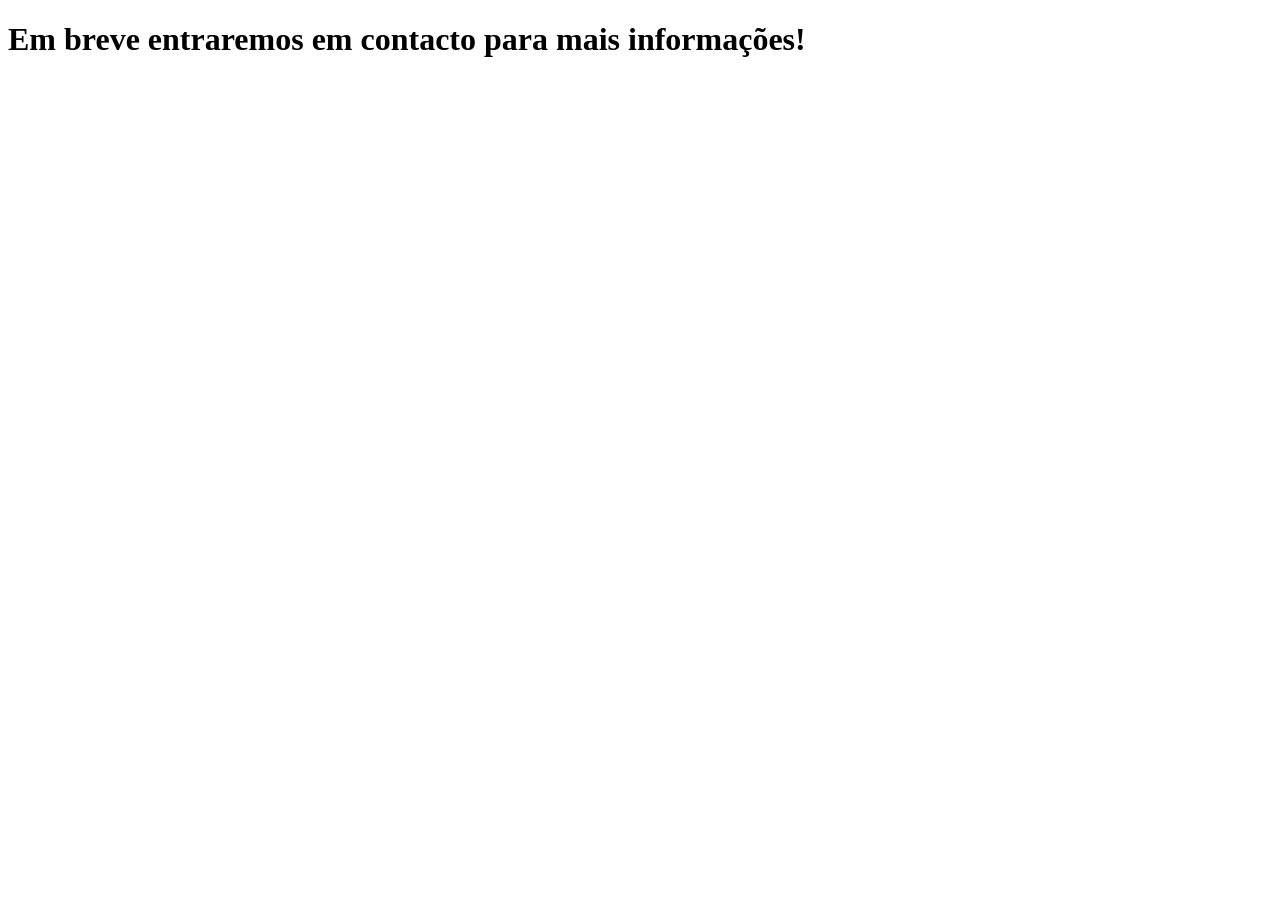
==== index.html @ d5c022e6 "Rename Renata_Tarefa7/index.html to index.html" ====
<!DOCTYPE html>
<html">
<head>
<meta charset="UTF-8">
<title>Conclusão de formulário</title>
</head>
<body>
<h1>Em breve entraremos em contacto para mais informações!</h1>
</body>
</html>

    </body>
</html>
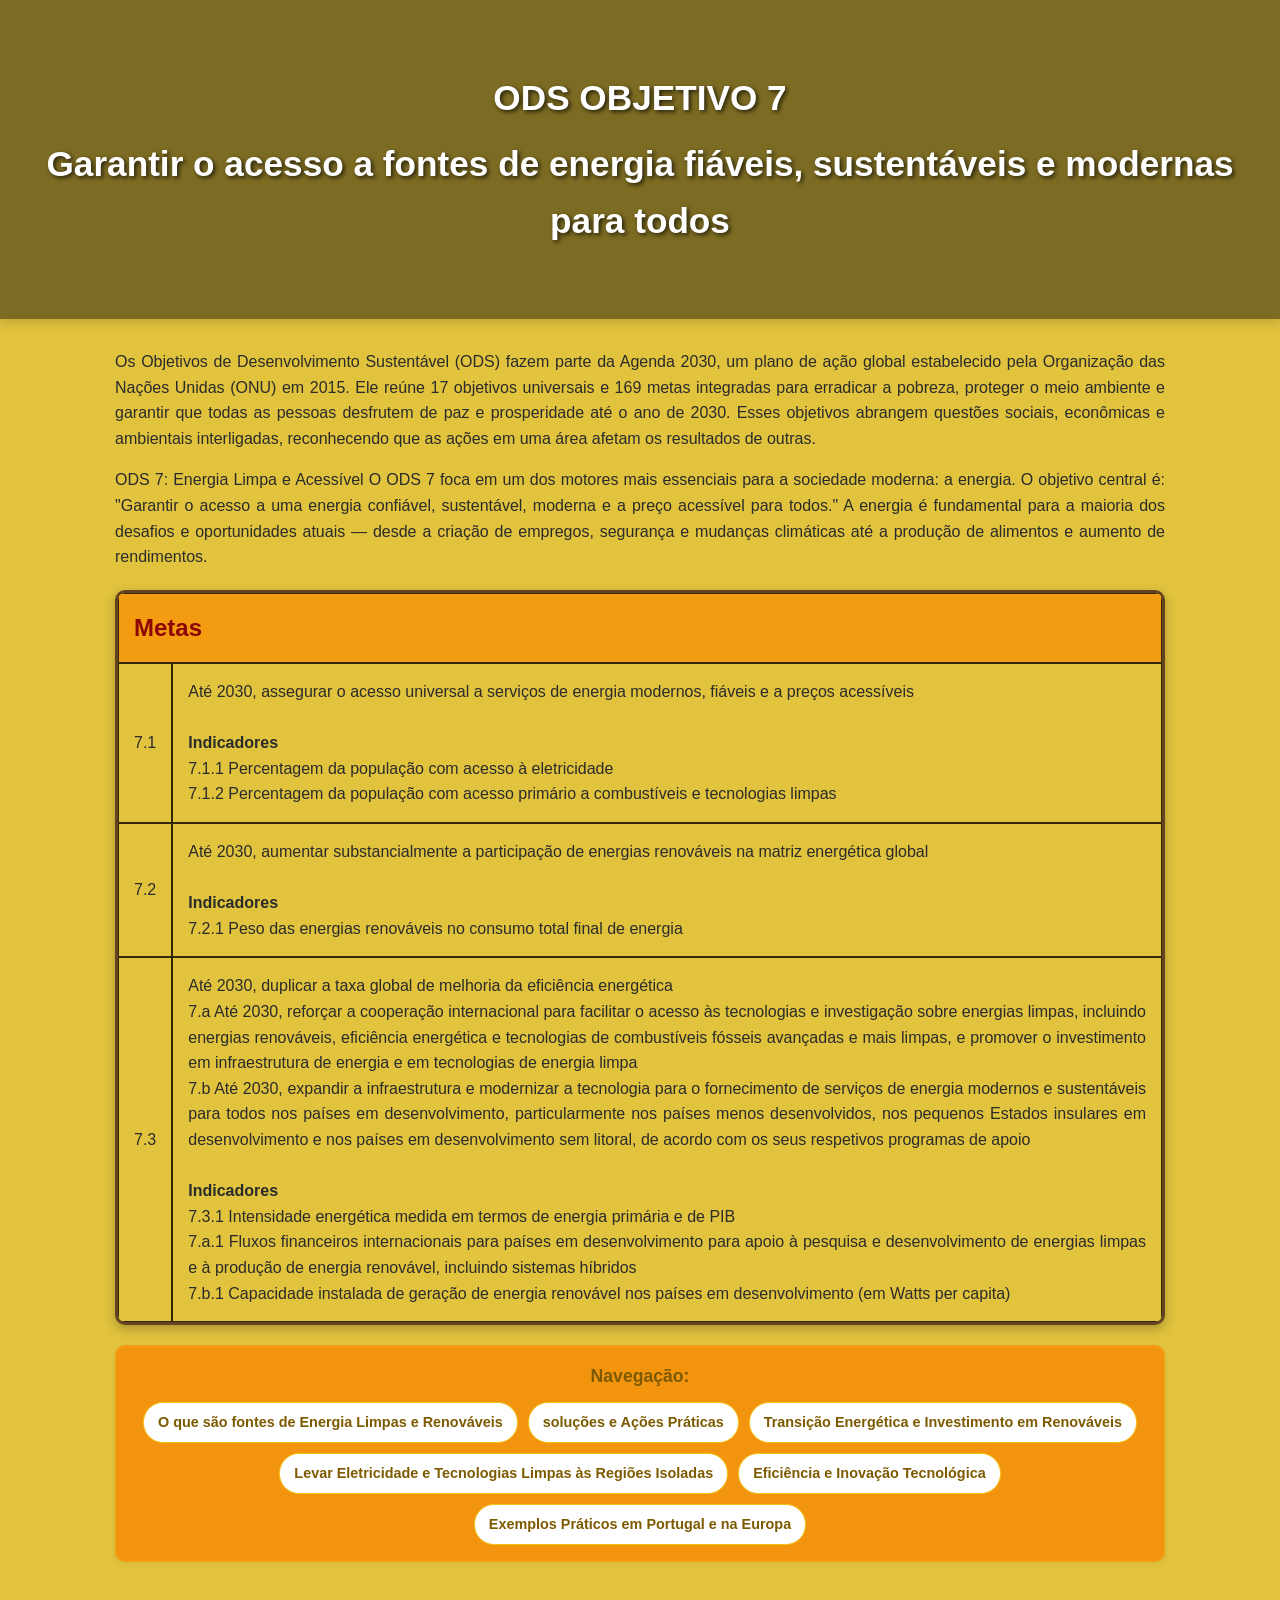
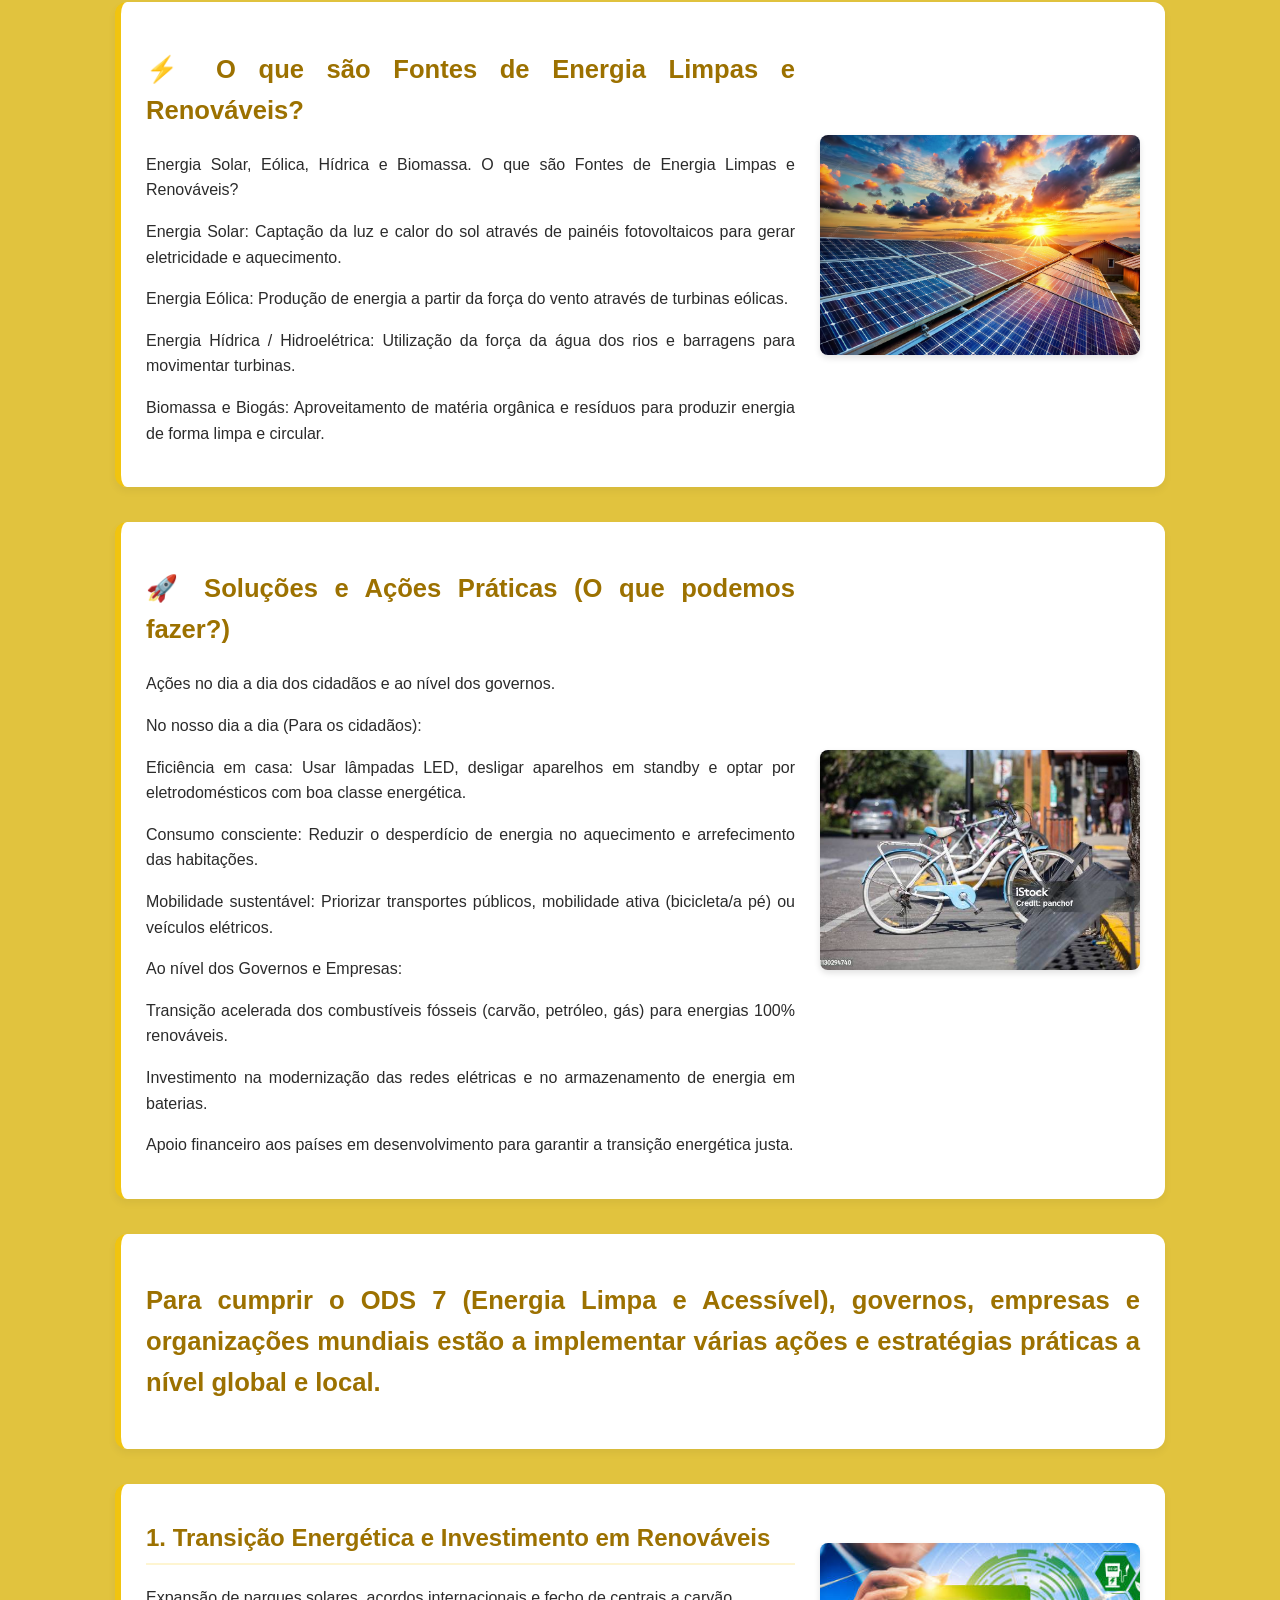
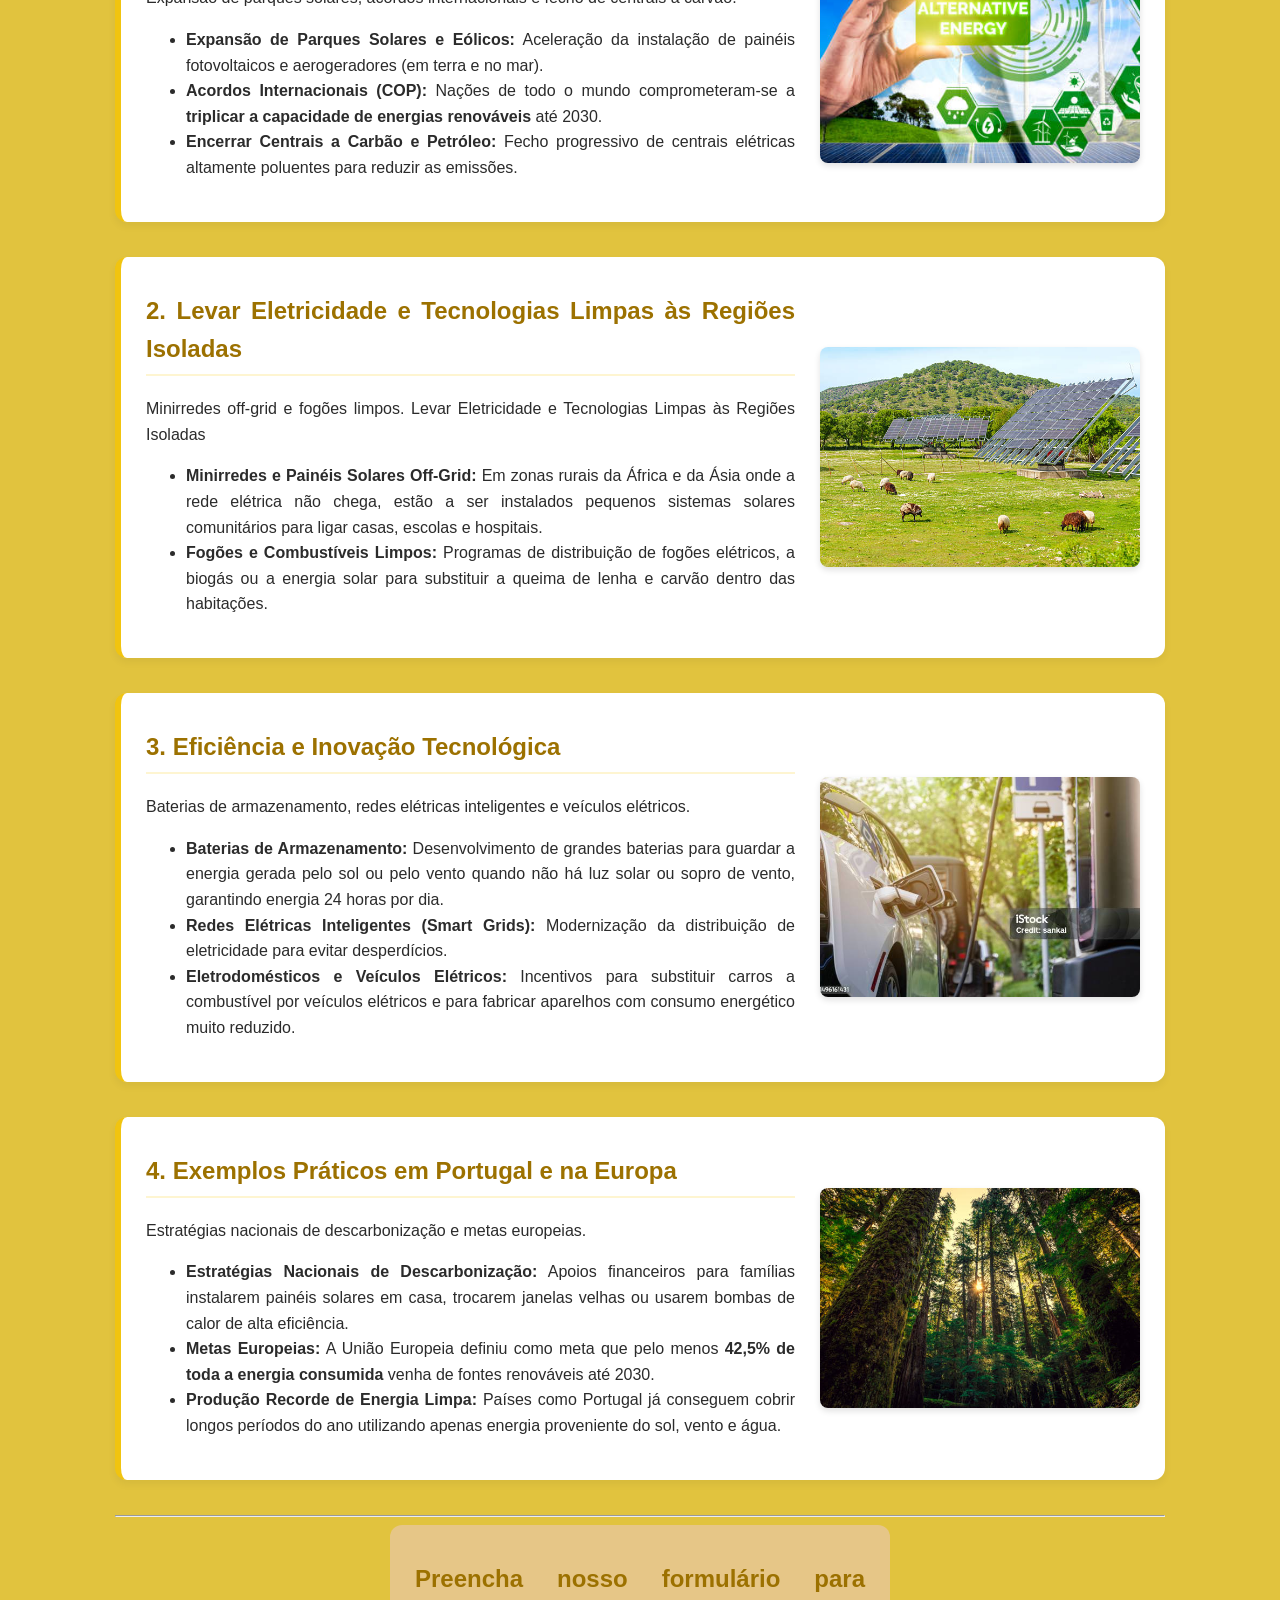
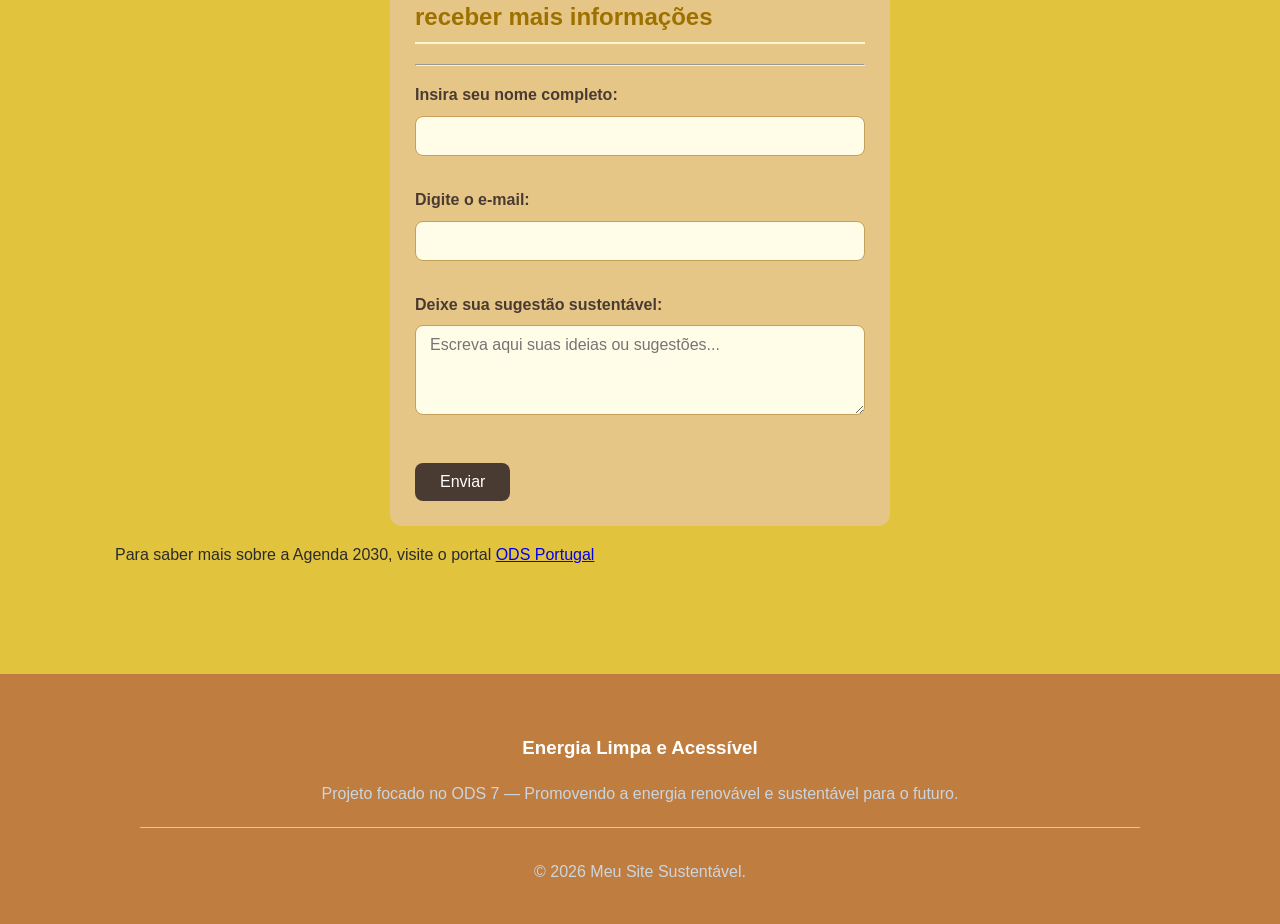
==== commit e5df2fe9: "Rename pagina2html.html to index.html" ====
--- a/index.html
+++ b/index.html
@@ -1,13 +1,223 @@
 <!DOCTYPE html>
-<html">
+<html lang="pt">
 <head>
-<meta charset="UTF-8">
-<title>Conclusão de formulário</title>
+    <meta charset="UTF-8">
+    <meta name="viewport" content="width=device-width, initial-scale=1.0">
+    <title>Objetivo 7</title>
+    <link rel="stylesheet" href="Objetivo7.css">
 </head>
 <body>
-<h1>Em breve entraremos em contacto para mais informações!</h1>
+
+    <!-- CABEÇALHO -->
+    <header>
+        <h1 class="centrado">ODS OBJETIVO 7</h1>
+        <h1 class="centrado">Garantir o acesso a fontes de energia fiáveis, sustentáveis e modernas para todos</h1>
+    </header>
+
+    <main>
+        <p>Os Objetivos de Desenvolvimento Sustentável (ODS) fazem parte da Agenda 2030, um plano de ação global estabelecido pela Organização das Nações Unidas (ONU) em 2015. Ele reúne 17 objetivos universais e 169 metas integradas para erradicar a pobreza, proteger o meio ambiente e garantir que todas as pessoas desfrutem de paz e prosperidade até o ano de 2030.
+
+Esses objetivos abrangem questões sociais, econômicas e ambientais interligadas, reconhecendo que as ações em uma área afetam os resultados de outras.</p>
+<p>ODS 7: Energia Limpa e Acessível
+O ODS 7 foca em um dos motores mais essenciais para a sociedade moderna: a energia. O objetivo central é:
+
+"Garantir o acesso a uma energia confiável, sustentável, moderna e a preço acessível para todos."
+
+A energia é fundamental para a maioria dos desafios e oportunidades atuais — desde a criação de empregos, segurança e mudanças climáticas até a produção de alimentos e aumento de rendimentos.</p>
+        <!-- TABELA DE METAS E INDICADORES -->
+        <table border="1">
+            <thead>
+                <tr>
+                    <th colspan="2"><h1>Metas</h1></th>
+                </tr>
+            </thead>
+            <tbody>
+                <tr>
+                    <td>7.1</td>
+                    <td>
+                        Até 2030, assegurar o acesso universal a serviços de energia modernos, fiáveis e a preços acessíveis
+                        <br><br>
+                        <strong>Indicadores</strong><br>
+                        7.1.1 Percentagem da população com acesso à eletricidade<br>
+                        7.1.2 Percentagem da população com acesso primário a combustíveis e tecnologias limpas
+                    </td>
+                </tr>
+                <tr>
+                    <td>7.2</td>
+                    <td>
+                        Até 2030, aumentar substancialmente a participação de energias renováveis na matriz energética global
+                        <br><br>
+                        <strong>Indicadores</strong><br>
+                        7.2.1 Peso das energias renováveis no consumo total final de energia
+                    </td>
+                </tr>
+                <tr>
+                    <td>7.3</td>
+                    <td>
+                        Até 2030, duplicar a taxa global de melhoria da eficiência energética<br>
+                        7.a Até 2030, reforçar a cooperação internacional para facilitar o acesso às tecnologias e investigação sobre energias limpas, incluindo energias renováveis, eficiência energética e tecnologias de combustíveis fósseis avançadas e mais limpas, e promover o investimento em infraestrutura de energia e em tecnologias de energia limpa<br>
+                        7.b Até 2030, expandir a infraestrutura e modernizar a tecnologia para o fornecimento de serviços de energia modernos e sustentáveis para todos nos países em desenvolvimento, particularmente nos países menos desenvolvidos, nos pequenos Estados insulares em desenvolvimento e nos países em desenvolvimento sem litoral, de acordo com os seus respetivos programas de apoio
+                        <br><br>
+                        <strong>Indicadores</strong><br>
+                        7.3.1 Intensidade energética medida em termos de energia primária e de PIB<br>
+                        7.a.1 Fluxos financeiros internacionais para países em desenvolvimento para apoio à pesquisa e desenvolvimento de energias limpas e à produção de energia renovável, incluindo sistemas híbridos<br>
+                        7.b.1 Capacidade instalada de geração de energia renovável nos países em desenvolvimento (em Watts per capita)
+                    </td>
+                </tr>
+            </tbody>
+        </table>
+
+        <!-- MENU DE NAVEGAÇÃO -->
+        <nav>
+            <div class="nav-title">Navegação:</div>
+            <div class="nav-links">
+                <a href="#fontes-energia">O que são fontes de Energia Limpas e Renováveis</a>
+                <a href="#solucoes-praticas">soluções e Ações Práticas</a>
+                <a href="#transicao-energetica">Transição Energética e Investimento em Renováveis</a>
+                <a href="#regioes-isoladas">Levar Eletricidade e Tecnologias Limpas às Regiões Isoladas</a>
+                <a href="#eficiencia-inovacao">Eficiência e Inovação Tecnológica</a>
+                <a href="#exemplos-portugal-europa">Exemplos Práticos em Portugal e na Europa</a>
+            </div>
+        </nav>
+
+        <!-- SECÇÃO 1 -->
+        <section id="fontes-energia" class="card">
+            <div class="content-grid">
+                <div>
+                    <h1>⚡ O que são Fontes de Energia Limpas e Renováveis?</h1>
+                    <p>Energia Solar, Eólica, Hídrica e Biomassa. O que são Fontes de Energia Limpas e Renováveis?</p>
+                    <p>Energia Solar: Captação da luz e calor do sol através de painéis fotovoltaicos para gerar eletricidade e aquecimento.</p>
+                    <p>Energia Eólica: Produção de energia a partir da força do vento através de turbinas eólicas.</p>
+                    <p>Energia Hídrica / Hidroelétrica: Utilização da força da água dos rios e barragens para movimentar turbinas.</p>
+                    <p>Biomassa e Biogás: Aproveitamento de matéria orgânica e resíduos para produzir energia de forma limpa e circular.</p>
+                </div>
+                       <img src="imagem/painelsolar.jpg" alt="Painel Solar" class="img-destaque">
+            </div>
+        </section>
+
+        <!-- SECÇÃO 2 -->
+        <section id="solucoes-praticas" class="card">
+            <div class="content-grid">
+                <div>
+                    <h1>🚀 Soluções e Ações Práticas (O que podemos fazer?)</h1>
+                    <p>Ações no dia a dia dos cidadãos e ao nível dos governos.</p>
+                    <p>No nosso dia a dia (Para os cidadãos):</p>
+                    <p>Eficiência em casa: Usar lâmpadas LED, desligar aparelhos em standby e optar por eletrodomésticos com boa classe energética.</p>
+                    <p>Consumo consciente: Reduzir o desperdício de energia no aquecimento e arrefecimento das habitações.</p>
+                    <p>Mobilidade sustentável: Priorizar transportes públicos, mobilidade ativa (bicicleta/a pé) ou veículos elétricos.</p>
+                    <p>Ao nível dos Governos e Empresas:</p>
+                    <p>Transição acelerada dos combustíveis fósseis (carvão, petróleo, gás) para energias 100% renováveis.</p>
+                    <p>Investimento na modernização das redes elétricas e no armazenamento de energia em baterias.</p>
+                    <p>Apoio financeiro aos países em desenvolvimento para garantir a transição energética justa.</p>
+                </div>
+                 <img src="imagem/bicicletas.jpg" alt="Bicicletas" class="img-destaque">
+            </div>
+        </section>
+
+        <!-- TEXTO INTRODUTÓRIO DAS ÁREAS DO ODS 7 -->
+        <section class="card texto-introducao">
+            <h1>Para cumprir o ODS 7 (Energia Limpa e Acessível), governos, empresas e organizações mundiais estão a implementar várias ações e estratégias práticas a nível global e local.</h1>
+            
+        </section>
+
+        <!-- SECÇÃO 3 -->
+        <section id="transicao-energetica" class="card">
+            <div class="content-grid">
+                <div>
+                    <h2>1. Transição Energética e Investimento em Renováveis</h2>
+                    <p>Expansão de parques solares, acordos internacionais e fecho de centrais a carvão.</p>
+                    <ul>
+                        <li><strong>Expansão de Parques Solares e Eólicos:</strong> Aceleração da instalação de painéis fotovoltaicos e aerogeradores (em terra e no mar).</li>
+                        <li><strong>Acordos Internacionais (COP):</strong> Nações de todo o mundo comprometeram-se a <strong>triplicar a capacidade de energias renováveis</strong> até 2030.</li>
+                        <li><strong>Encerrar Centrais a Carbão e Petróleo:</strong> Fecho progressivo de centrais elétricas altamente poluentes para reduzir as emissões.</li>
+                    </ul>
+                </div>
+                <img src="imagem/energiaalternativa.jpg" alt="Energia Alternativa" class="img-destaque">
+            </div>
+        </section>
+
+        <!-- SECÇÃO 4 -->
+        <section id="regioes-isoladas" class="card">
+            <div class="content-grid">
+                <div>
+                    <h2>2. Levar Eletricidade e Tecnologias Limpas às Regiões Isoladas</h2>
+                    <p>Minirredes off-grid e fogões limpos. Levar Eletricidade e Tecnologias Limpas às Regiões Isoladas</p>
+                    <ul>
+                        <li><strong>Minirredes e Painéis Solares Off-Grid:</strong> Em zonas rurais da África e da Ásia onde a rede elétrica não chega, estão a ser instalados pequenos sistemas solares comunitários para ligar casas, escolas e hospitais.</li>
+                        <li><strong>Fogões e Combustíveis Limpos:</strong> Programas de distribuição de fogões elétricos, a biogás ou a energia solar para substituir a queima de lenha e carvão dentro das habitações.</li>
+                    </ul>
+                </div>
+                 <img src="imagem/energiaparazonasrurais.jpg" alt="Energia para Zonas Rurais" class="img-destaque">
+            </div>
+        </section>
+
+        <!-- SECÇÃO 5 -->
+        <section id="eficiencia-inovacao" class="card">
+            <div class="content-grid">
+                <div>
+                    <h2>3. Eficiência e Inovação Tecnológica</h2>
+                    <p>Baterias de armazenamento, redes elétricas inteligentes e veículos elétricos.</p>
+                    <ul>
+                        <li><strong>Baterias de Armazenamento:</strong> Desenvolvimento de grandes baterias para guardar a energia gerada pelo sol ou pelo vento quando não há luz solar ou sopro de vento, garantindo energia 24 horas por dia.</li>
+                        <li><strong>Redes Elétricas Inteligentes (Smart Grids):</strong> Modernização da distribuição de eletricidade para evitar desperdícios.</li>
+                        <li><strong>Eletrodomésticos e Veículos Elétricos:</strong> Incentivos para substituir carros a combustível por veículos elétricos e para fabricar aparelhos com consumo energético muito reduzido.</li>
+                    </ul>
+                </div>
+                 <img src="imagem/carroeletricoabastecendo.jpg" alt="Carro Elétrico Abastecendo" class="img-destaque">
+            </div>
+        </section>
+
+        <!-- SECÇÃO 6 -->
+        <section id="exemplos-portugal-europa" class="card">
+            <div class="content-grid">
+                <div>
+                    <h2>4. Exemplos Práticos em Portugal e na Europa</h2>
+                    <p>Estratégias nacionais de descarbonização e metas europeias.</p>
+                    <ul>
+                        <li><strong>Estratégias Nacionais de Descarbonização:</strong> Apoios financeiros para famílias instalarem painéis solares em casa, trocarem janelas velhas ou usarem bombas de calor de alta eficiência.</li>
+                        <li><strong>Metas Europeias:</strong> A União Europeia definiu como meta que pelo menos <strong>42,5% de toda a energia consumida</strong> venha de fontes renováveis até 2030.</li>
+                        <li><strong>Produção Recorde de Energia Limpa:</strong> Países como Portugal já conseguem cobrir longos períodos do ano utilizando apenas energia proveniente do sol, vento e água.</li>
+                    </ul>
+                </div>
+                 <img src="imagem/floresta.jpg" alt="Floresta" class="img-destaque">
+            </div>
+        </section>
+
+        <hr>
+
+        <!-- FORMULÁRIO -->
+        <section class="form-section">
+            <h2>Preencha nosso formulário para receber mais informações</h2>
+            <hr>
+
+            <form action="Conclusão de formulário.html" method="GET">
+                <p>Insira seu nome completo:</p>
+                <input type="text" name="nome" required>
+
+                <p>Digite o e-mail:</p>
+                <input type="email" name="email" required>
+
+                <p>Deixe sua sugestão sustentável:</p>
+                <textarea name="sugestao" rows="4" cols="50" placeholder="Escreva aqui suas ideias ou sugestões..."></textarea>
+
+                <br><br>
+                <input type="submit" value="Enviar">
+            </form>
+        </section>
+        <p>
+  Para saber mais sobre a Agenda 2030, visite o portal 
+<a href="https://ods.pt/" target="_blank" rel="noopener">ODS Portugal</a>
+ </main>
+        <footer>
+  <div class="footer-conteudo">
+    <h3>Energia Limpa e Acessível</h3>
+    <p>Projeto focado no ODS 7 — Promovendo a energia renovável e sustentável para o futuro.</p>
+      
+  <div class="footer-creditos">
+    <p>&copy; 2026 Meu Site Sustentável.</p>
+  </div>
+</footer>
+    </main>
+
 </body>
 </html>
-
-    </body>
-</html>
--- a/Objetivo7.css
+++ b/Objetivo7.css
@@ -0,0 +1,269 @@
+
+html {
+    scroll-behavior: smooth;
+}
+
+body {
+    font-family: 'Segoe UI', Tahoma, Geneva, Verdana, sans-serif;
+    line-height: 1.6;
+    color: #2b2b2b;
+    background-color: #e1c33e; 
+    margin: 0;
+    padding: 0;
+}
+
+header {
+    text-align: center;
+    background: linear-gradient(rgba(0, 0, 0, 0.45), rgba(0, 0, 0, 0.45)), 
+                url('https://images.unsplash.com/photo-1466611653911-95081537e5b7?auto=format&fit=crop&w=1200&q=80') center/cover no-repeat;
+    color: #ffffff;
+    padding: 60px 20px;
+    margin-bottom: 30px;
+    box-shadow: 0 4px 10px rgba(0, 0, 0, 0.15);
+}
+
+h1.centrado {
+    text-align: center;
+}
+
+header h1.centrado {
+    margin: 10px 0;
+    font-size: 2.2rem;
+    color: #ffffff;
+    text-shadow: 2px 2px 4px rgba(0, 0, 0, 0.7);
+    
+}
+
+main {
+    max-width: 1050px;
+    margin: 0 auto;
+    padding: 0 20px 40px 20px;
+}
+
+
+table {
+  font-family: verdana, Arial, Helvetica, sans-serif;
+  width: 100%;
+  border-collapse: separate;     
+  border-spacing: 0;           
+  border: 3px solid #654321;   
+  border-radius: 10px;         
+  overflow: hidden;            
+  margin: 20px 0;
+  box-shadow: 0px 4px 12px rgba(0, 0, 0, 0.25);
+}
+
+th, td {
+    font-family: verdana, Arial, Helvetica, sans-serif;
+    padding: 15px;
+    text-align: justify;
+    border: 1px solid #322802;
+}
+
+th {
+    font-family: verdana, Arial, Helvetica, sans-serif;
+    background-color: #f39c12; 
+    color: #ffffff;
+    text-align: justify;
+}
+
+th h1 {
+    font-family: verdana, Arial, Helvetica, sans-serif;
+    margin: 0;
+    font-size: 1.5rem;
+    color: #8d0505;
+    text-align: justify;
+}
+
+
+nav {
+    font-family: verdana, Arial, Helvetica, sans-serif;
+    background-color: #f3940f;
+    border: 2px solid #f39c12;
+    border-radius: 10px;
+    padding: 15px;
+    margin-bottom: 40px;
+    box-shadow: 0 2px 6px rgba(0, 0, 0, 0.05);
+}
+
+nav .nav-title {
+    font-family: verdana, Arial, Helvetica, sans-serif;
+    text-align: center;
+    font-weight: bold;
+    color: #7d5a00;
+    margin-bottom: 12px;
+    font-size: 1.1rem;
+}
+
+nav .nav-links {
+    font-family: verdana, Arial, Helvetica, sans-serif;
+    display: flex;
+    flex-wrap: wrap;
+    justify-content: center;
+    gap: 10px;
+}
+
+nav a {
+    font-family: verdana, Arial, Helvetica, sans-serif;
+    display: inline-block;
+    background-color: #ffffff;
+    color: #7d5a00;
+    padding: 8px 14px;
+    border-radius: 20px;
+    text-decoration: none;
+    font-weight: 600;
+    font-size: 0.9rem;
+    border: 1px solid #f1c40f;
+    transition: all 0.3s ease;
+}
+
+nav a:hover {
+    font-family: verdana, Arial, Helvetica, sans-serif;
+    background-color: #f39c12;
+    color: #ffffff;
+    transform: translateY(-2px);
+}
+
+
+.card {
+    font-family: verdana, Arial, Helvetica, sans-serif;
+    background-color: #ffffff;
+    border-radius: 12px;
+    padding: 25px;
+    margin-bottom: 35px;
+    box-shadow: 0 4px 8px rgba(0, 0, 0, 0.05);
+    border-left: 6px solid #f1c40f;
+}
+
+.content-grid {
+    font-family: verdana, Arial, Helvetica, sans-serif;
+    display: grid;
+    grid-template-columns: 1fr 320px;
+    gap: 25px;
+    align-items: center;
+}
+
+@media (max-width: 800px) {
+    .content-grid {
+        grid-template-columns: 1fr;
+    }
+}
+
+h2 {
+    font-family: verdana, Arial, Helvetica, sans-serif;
+    color: #9c7100;
+    border-bottom: 2px solid #fef5d1;
+    padding-bottom: 6px;
+    margin-top: 10px;
+     text-align: justify;
+}
+
+section h1 {
+    font-family: verdana, Arial, Helvetica, sans-serif;
+    color: #9c7100;
+    font-size: 1.6rem;
+     text-align: justify;
+}
+
+.img-destaque {
+    width: 100%;
+    height: 220px;
+    object-fit: cover;
+    border-radius: 8px;
+    box-shadow: 0 3px 6px rgba(0, 0, 0, 0.12);
+}
+
+p, li {
+    font-family: verdana, Arial, Helvetica, sans-serif;
+    font-size: 1rem;
+    text-align: justify;
+}
+
+
+.form-section {
+    max-width: 450px; /* Não fica tão grande nem tão largo */
+    margin: 0 auto;
+    background-color: #E6C687; 
+    padding: 25px;
+    border-radius: 12px; /* Bordas bem arredondadas */
+}
+
+.form-section p {
+    margin-bottom: 8px;
+    font-size: 1rem; 
+    font-weight: bold;
+    color: #4A3B32; 
+} /* <--- Faltava fechar esta chave aqui */
+
+.form-section input[type="text"],
+.form-section input[type="email"],
+.form-section textarea {
+    width: 100%;
+    padding: 10px 14px; 
+    margin-bottom: 15px;
+    border: 1px solid #C5A059;
+    border-radius: 8px; 
+    background-color: #FFFDE7; 
+    color: #4A3B32; 
+    font-family: verdana, Arial, Helvetica, sans-serif;
+    font-size: 1rem;
+    box-sizing: border-box;
+}
+
+.form-section textarea {
+    height: 90px; 
+    resize: vertical;
+}
+
+.form-section input:focus,
+.form-section textarea:focus {
+    outline: none;
+    border-color: #8C6239;
+    background-color: #FFFFFF;
+}
+
+.form-section input[type="submit"] {
+    background-color: #4A3B32;
+    color: #FFFFFF;
+    padding: 10px 25px; 
+    font-size: 1rem;
+    border: none;
+    border-radius: 8px; 
+    cursor: pointer;
+    transition: background-color 0.3s ease;
+}
+
+.form-section input[type="submit"]:hover {
+    background-color: #332822;
+}
+
+footer {
+    background-color: #bf7d3f;
+    color: #ffffff;            
+    padding: 40px 20px 20px;
+    margin-top: 50px;          
+    font-family: verdana, Arial, Helvetica, sans-serif;
+}
+
+.footer-conteudo {
+    font-family: verdana, Arial, Helvetica, sans-serif;
+    max-width: 1000px;
+    margin: 0 auto;
+    text-align: center;
+}
+
+.footer-conteudo p {
+    font-family: verdana, Arial, Helvetica, sans-serif;
+    color: #cbd5e0;
+    margin-bottom: 20px;
+    text-align: center; 
+}
+
+.footer-creditos {
+    font-family: verdana, Arial, Helvetica, sans-serif;
+    border-top: 1px solid #c6f00d;
+    padding-top: 15px;
+    text-align: center;
+    font-size: 0.85rem;
+    color: #80c009;
+}
